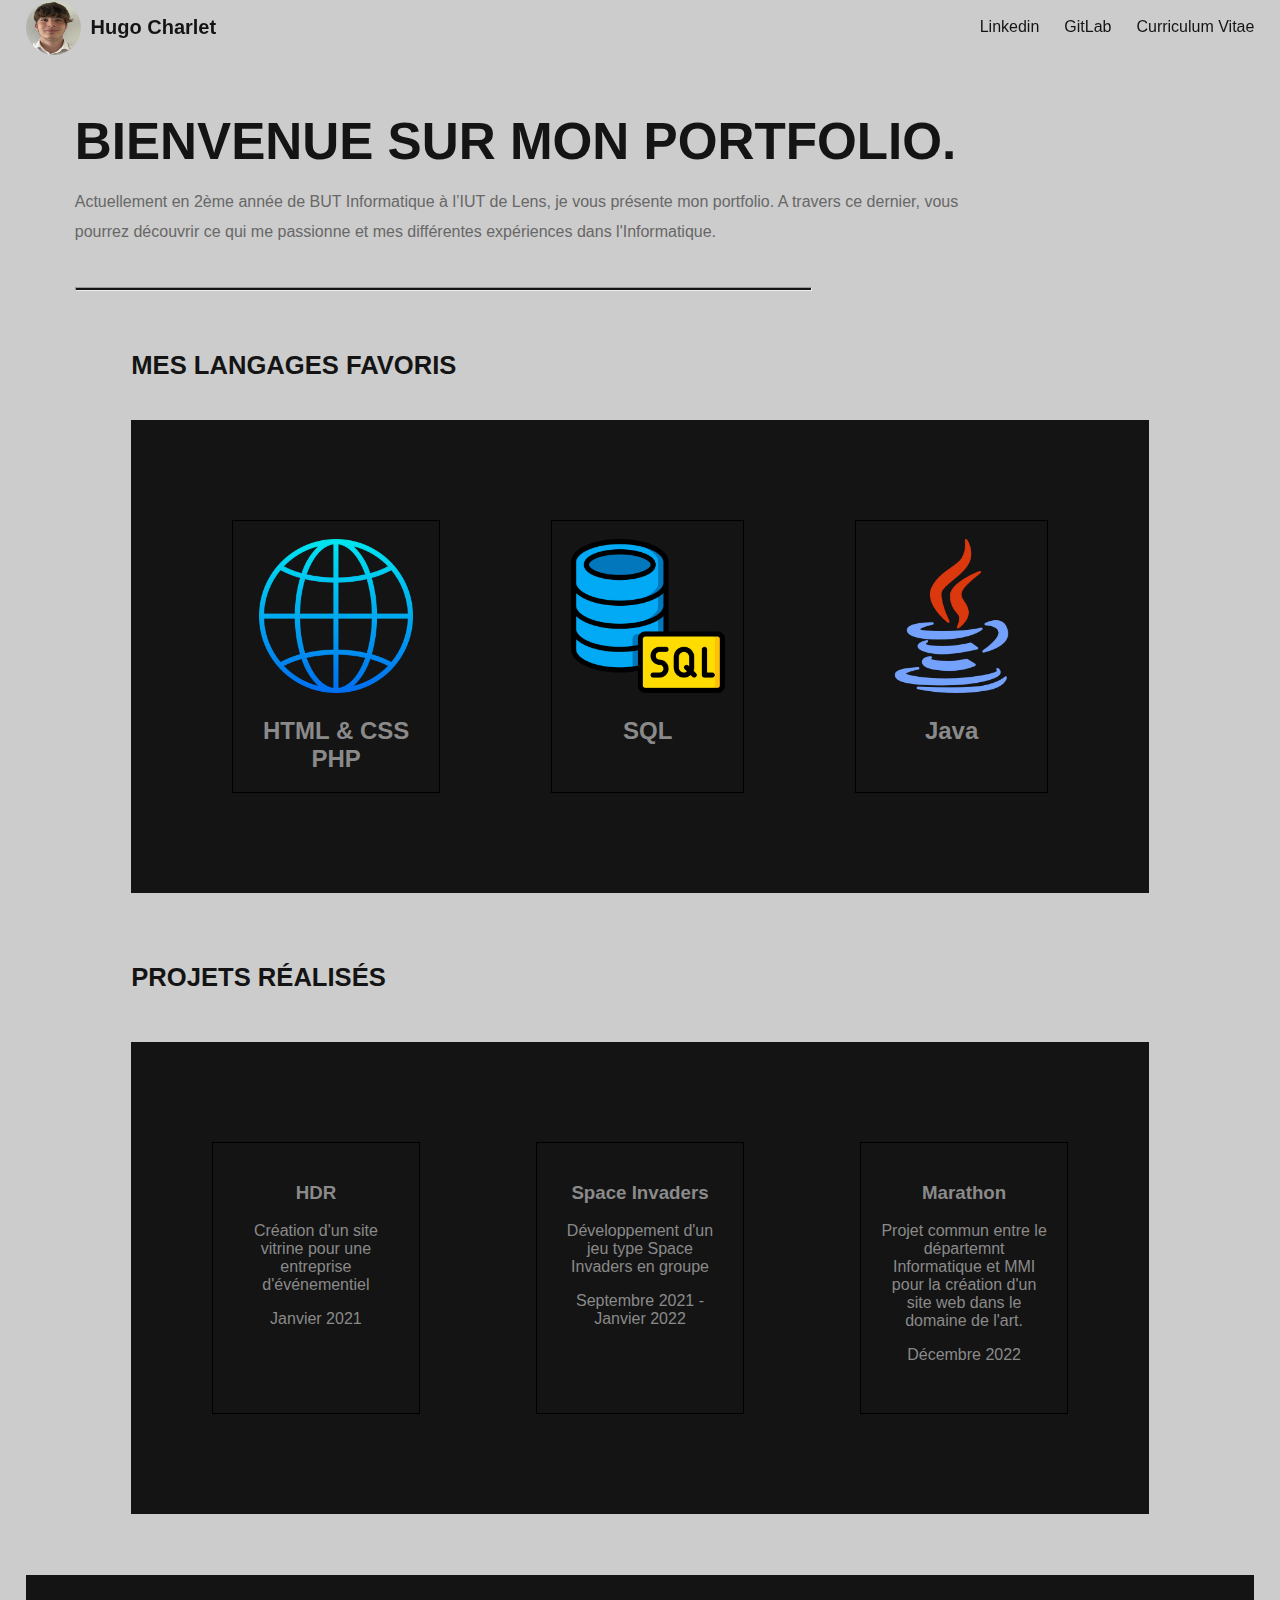
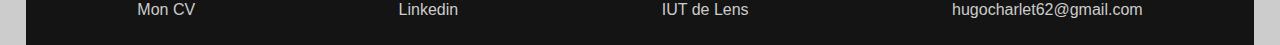
==== index.html @ 6fc4ab62 "portfolio v1" ====
<!DOCTYPE html>
<html lang="en">
<head>
    <meta charset="UTF-8">
    <meta http-equiv="X-UA-Compatible" content="IE=edge">
    <meta name="viewport" content="width=device-width, initial-scale=1.0">
    <title>Hugo Charlet</title>
    <link rel="stylesheet" href="style/style.css">
</head>
<body>
    <nav>
        <a href="index.html"><div class="profil">
            <img src="images/IMG_0731.jpg" alt="Photo de profil">
            <h1>Hugo Charlet</h1>
        </div></a>
        <ul>
            <a href="https://fr.linkedin.com/in/hugo-charlet-82499b236"><li>Linkedin</li></a>
            <a href="https://gitlab.univ-artois.fr/hugo_charlet"><li>GitLab</li></a>
            <a href="cv.html"><li>Curriculum Vitae</li></a>
        </ul>
    </nav>

    <section class="page-content">
        <header>
            <h1>Bienvenue sur mon portfolio.</h1>
            <p>Actuellement en 2ème année de BUT Informatique à l’IUT de Lens, je vous présente mon portfolio. A travers ce dernier, vous pourrez découvrir ce qui me passionne et mes différentes expériences dans l'Informatique.</p>
            
        </header>

        <hr>
        <h1>Mes langages favoris</h1>
        <div class="card">
            <div class="poster">
                <img src="images/web.png">
                <h2>HTML & CSS PHP</h2>
            </div>

            <div class="poster">
                <img src="images/base-de-donnees.png">
                <h2>SQL</h2>
            </div>

            <div class="poster">
                <img src="images/java.png">
                <h2>Java</h2>
            </div>
        </div>

        <h1>Projets réalisés</h1>
        <section class="projets-section">
                <div class="project">
                    <h3>HDR</h3>
                    <p class="description">Création d'un site vitrine pour une entreprise d'événementiel</p>
                    <p class="dates">Janvier 2021</p>
                </div>
                <div class="project">
                    <h3>Space Invaders</h3>
                    <p class="description">Développement d'un jeu type Space Invaders en groupe</p>
                    <p class="dates">Septembre 2021 - Janvier 2022 </p>
                </div>
                <div class="project">
                    <h3>Marathon</h3>
                    <p class="description">Projet commun entre le départemnt Informatique et MMI pour la création d'un site web dans le domaine de l'art.</p>
                    <p class="dates">Décembre 2022</p>
                </div>
        </section>

    </section>

    <footer>
        <div class="infos">
            <a href="cv.html"><p>Mon CV</p></a>
        </div>
        <div class="infos">
            <a href="https://fr.linkedin.com/in/hugo-charlet-82499b236"><p>Linkedin</p></a>
        </div>
        <div class="infos">
            <a href="http://www.iut-lens.univ-artois.fr/"><p>IUT de Lens</p></a>
        </div>
        <div class="infos">
            <p>hugocharlet62@gmail.com</p>
        </div>
    </footer>
    
</body>
</html>
---- style/style.css ----
html{
    font-family: Arial, Helvetica, sans-serif;
}
body {
    padding: 0 2%;
    margin: 0;
    background-color: #ccc;
}

nav {
    background-color: #ccc;
    display: flex;
    flex-wrap: wrap;
    justify-content: space-between;
    align-items: center;
    position: sticky;
    top: 0;
}

nav .profil {
    display: flex;
    align-items: center;
}

nav .profil img {
    width: 55px;
    height: 55px;
    border-radius: 50%;
}


nav .profil h1{
    margin-left: 10px;
    font-size: 20px;
    color: #141414;
}

nav ul{
    display: flex;
    list-style-type: none;
}

nav ul li{
    margin-left: 25px;
    cursor: pointer;
    border-bottom: 1px solid #ccc;
}

nav ul li:hover{
    border-bottom-color: #141414;
}

nav a {
    text-decoration: none;
    color: #141414;
}

.page-content:not(.card){
    margin: 4%;
}

.page-content header{
    margin-top: 5%;
    max-width: 80%;
}

.page-content header h1{
    margin: 0;
    text-transform: uppercase;
    font-size: 4vw;
    color: #141414;
}

.page-content header p{
    line-height: 30px;
    color: #676767;
}

.page-content h1{
    margin-left: 5%;
    margin-bottom: 40px;
    text-transform: uppercase;
    font-size: 2vw;
    color: #141414;
}

.page-content .presentation-image{
    margin-top: 5%;
}

.page-content .presentation-image img{
    max-width: 100%;
    height: 400px;
    width: 50%;
    padding: 0;
    height: auto;
    transition: filter 0.4s;
}

.page-content .presentation-image img:hover{
    filter: brightness(50%);
}

hr{
    margin-top: 40px;
    margin-bottom: 60px;
    margin-left: 0;
    height: 2px;
    width: 65%;
    background-color: #141414;
  }

.card{
    background-color: #141414;
    display: flex;
    padding-top: 100px;
    padding-bottom: 100px;
    margin-left: 5%;
    margin-right: 5%;
    text-align: center;
    padding-left: 4%;
    padding-right: 4%;
    margin-bottom: 70px;
}

.poster{
    padding-top: 2%;
    padding-left: 2%;
    padding-right: 2%;
    margin-left: 6%;
    margin-right: 6%;
    border: 1px solid black;
    color: rgb(138, 138, 138);
    transition: transform 0.2s;
}

.poster:hover{
    border: 1px solid #ccc;
    transform: scale(1.5);
    }

.poster img{
    height: 12vw;
    width: 12vw;
}


.projets-section{
    background-color: #141414;
    display: flex;
    margin-top: 50px;
    padding-top: 100px;
    padding-bottom: 100px;
    margin-left: 5%;
    margin-right: 5%;
    text-align: center;
    padding-left: 2%;
    padding-right: 2%;
}

.project{
    height: 250px;
    width: 200px;
    padding-top: 2%;
    padding-left: 2%;
    padding-right: 2%;
    margin-left: 6%;
    margin-right: 6%;
    border: 1px solid black;
    color: rgb(138, 138, 138);
    transition: transform 0.2s;
}

.project:hover{
    border: 1px solid #ccc;
    transform: scale(1.5);
}




footer{
    margin-top: 5%;
    display: flex;
    flex-wrap: wrap;
    justify-content: space-around;
    background-color: #141414;
    padding: 10px;
}
footer .infos a{
    text-decoration: none;
}

footer .infos p{
    cursor: pointer;
    color: #ccc;
}

footer .infos p:hover{
    cursor: pointer;
    color: white;
}
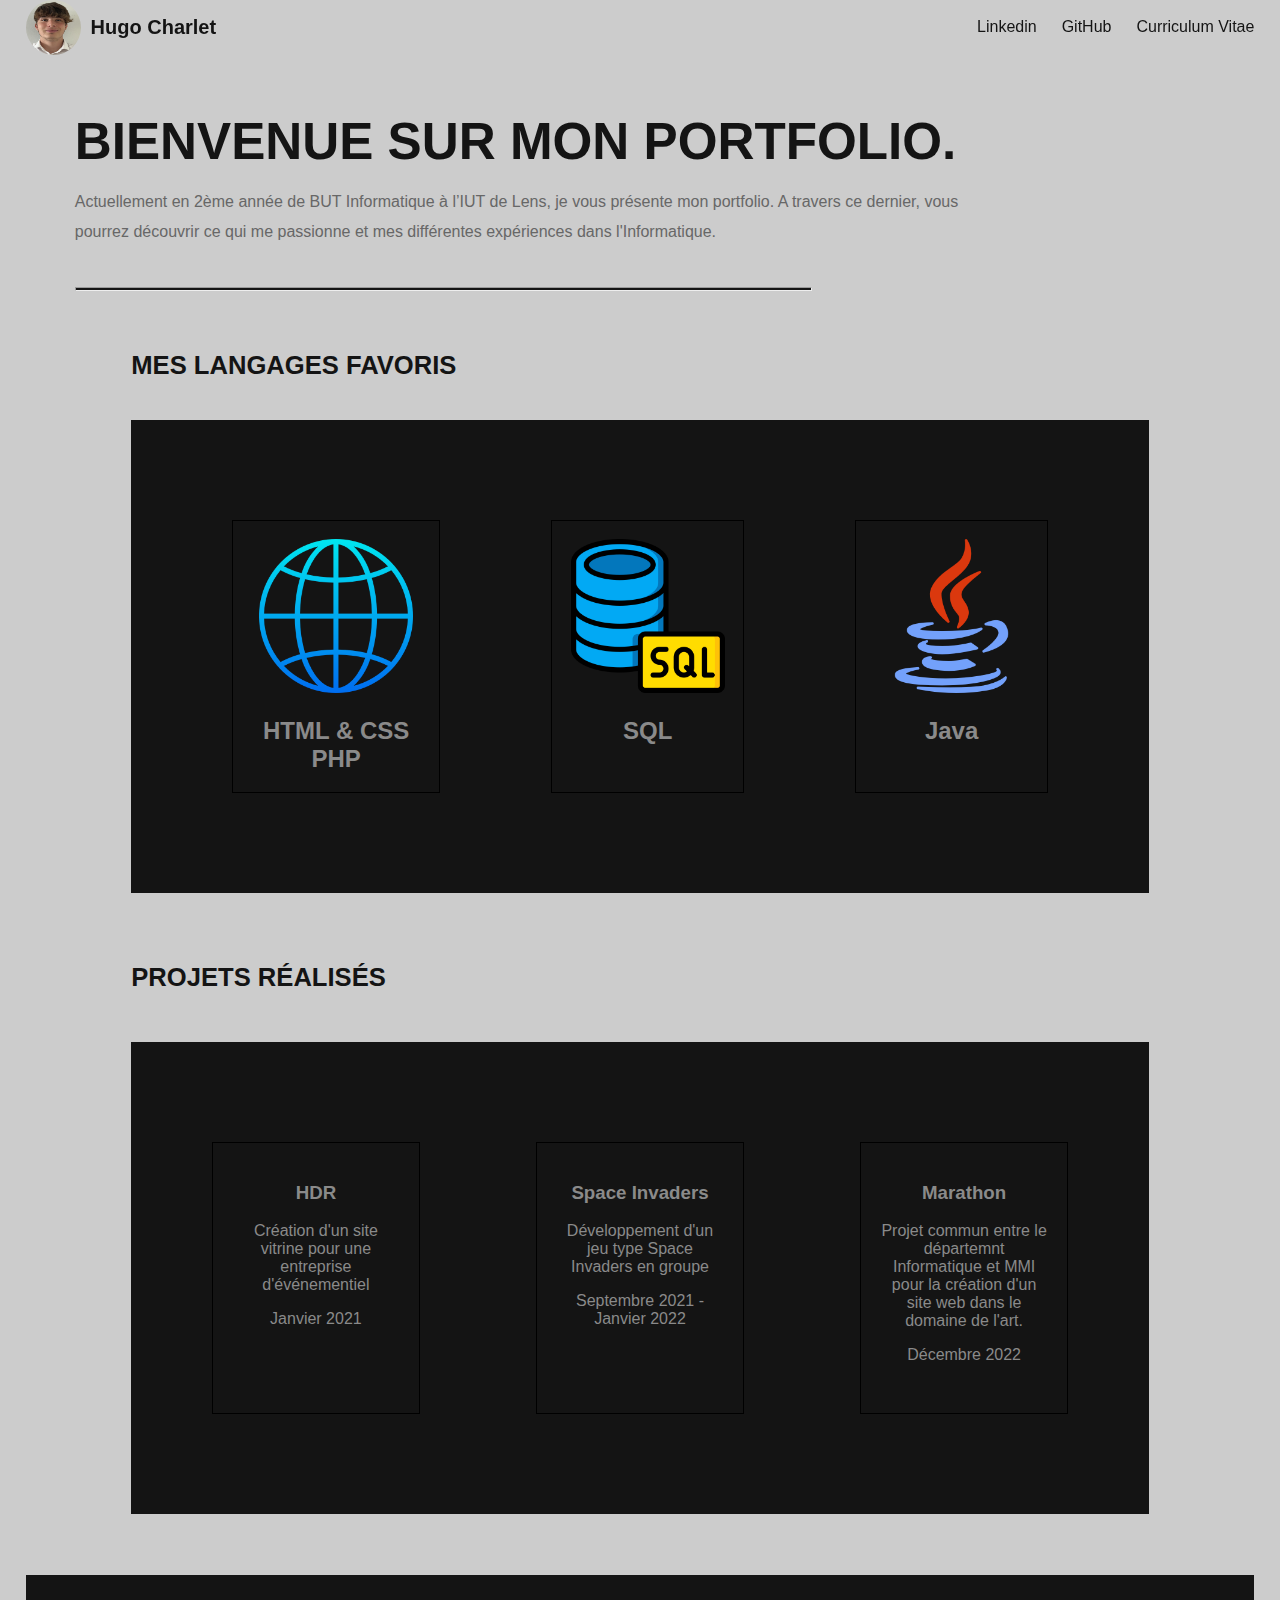
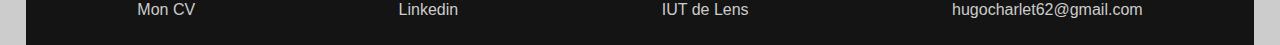
==== commit 5006c227: "portfolio v2" ====
--- a/index.html
+++ b/index.html
@@ -15,7 +15,7 @@
         </div></a>
         <ul>
             <a href="https://fr.linkedin.com/in/hugo-charlet-82499b236"><li>Linkedin</li></a>
-            <a href="https://gitlab.univ-artois.fr/hugo_charlet"><li>GitLab</li></a>
+            <a href="https://github.com/hugoo2"><li>GitHub</li></a>
             <a href="cv.html"><li>Curriculum Vitae</li></a>
         </ul>
     </nav>
@@ -83,4 +83,5 @@
     </footer>
     
 </body>
-</html>+</html>
+
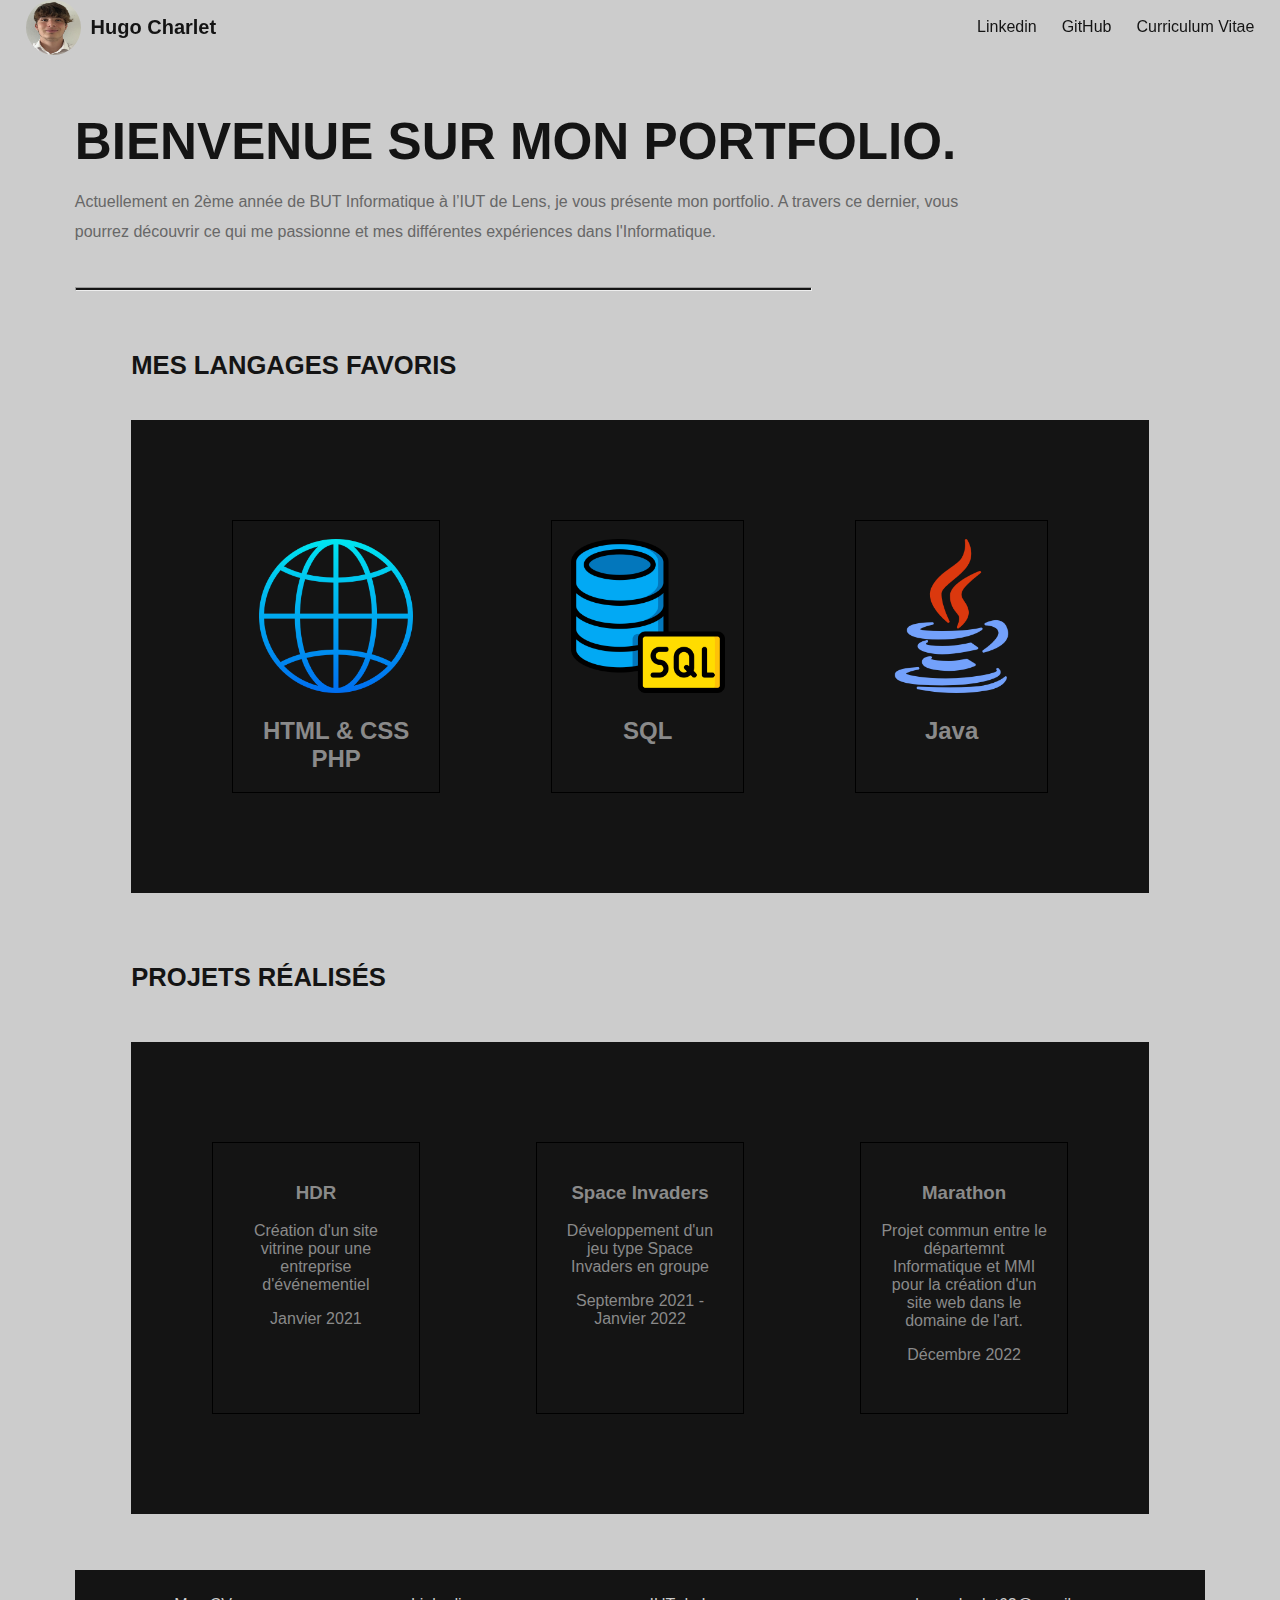
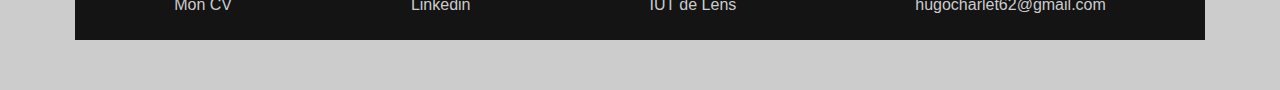
==== commit e358bdaa: "Test d'insertion du JS avec jquery" ====
--- a/index.html
+++ b/index.html
@@ -6,6 +6,8 @@
     <meta name="viewport" content="width=device-width, initial-scale=1.0">
     <title>Hugo Charlet</title>
     <link rel="stylesheet" href="style/style.css">
+    <script src="https://code.jquery.com/jquery-3.6.3.js"></script>
+    <script src="script/portfolio.js" async></script>
 </head>
 <body>
     <nav>
@@ -47,7 +49,7 @@
         </div>
 
         <h1>Projets réalisés</h1>
-        <section class="projets-section">
+        <section class="projets-section" class="afficher">
                 <div class="project">
                     <h3>HDR</h3>
                     <p class="description">Création d'un site vitrine pour une entreprise d'événementiel</p>
@@ -64,8 +66,6 @@
                     <p class="dates">Décembre 2022</p>
                 </div>
         </section>
-
-    </section>
 
     <footer>
         <div class="infos">
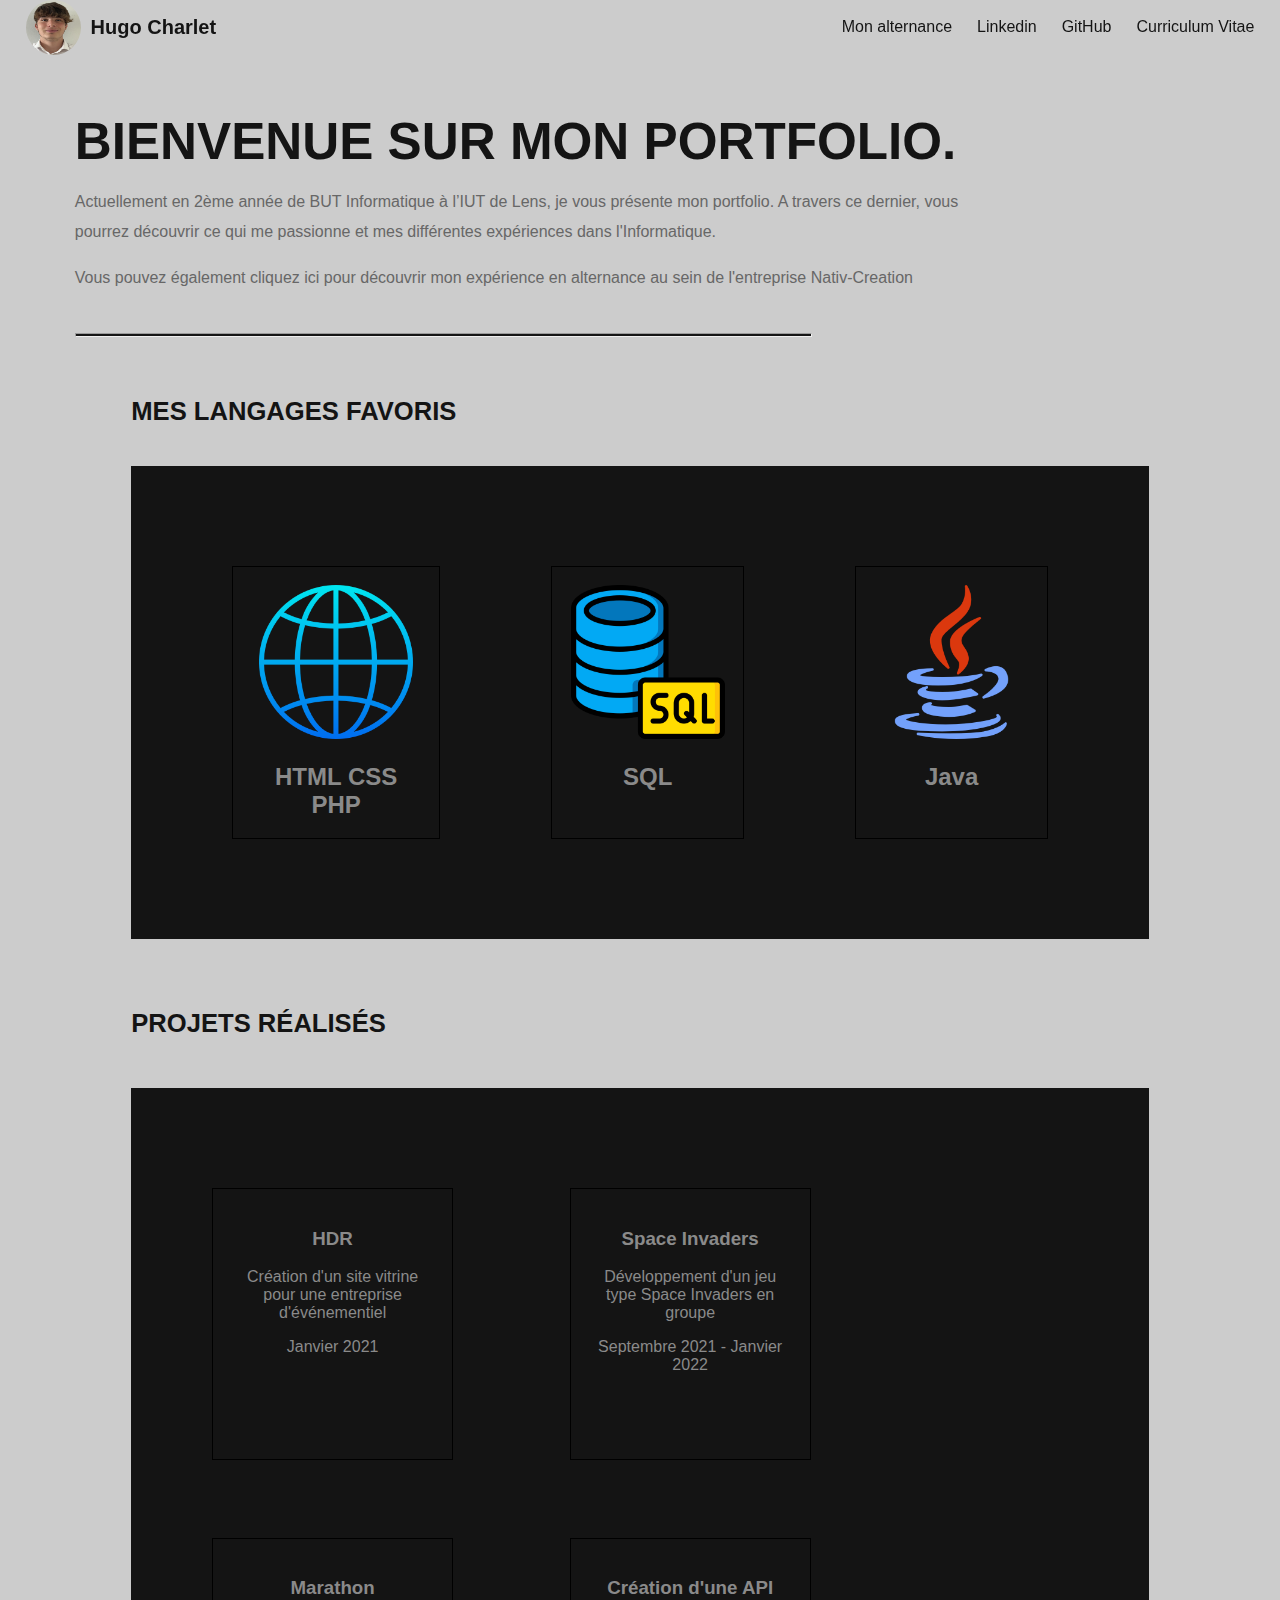
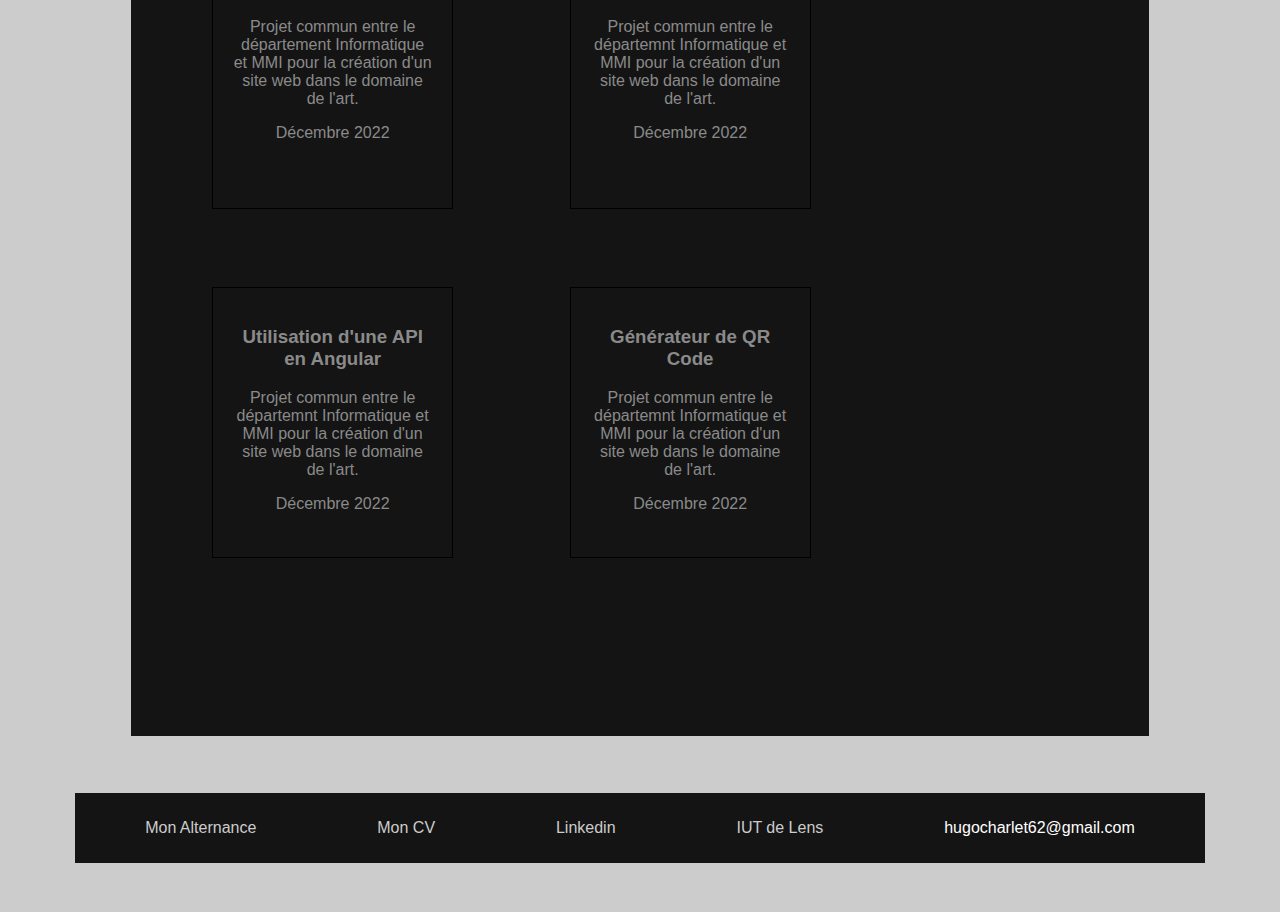
==== commit 4b1d720d: "Portfolio version 1.5" ====
--- a/index.html
+++ b/index.html
@@ -16,6 +16,7 @@
             <h1>Hugo Charlet</h1>
         </div></a>
         <ul>
+            <a href="alternance.html">Mon alternance</a>
             <a href="https://fr.linkedin.com/in/hugo-charlet-82499b236"><li>Linkedin</li></a>
             <a href="https://github.com/hugoo2"><li>GitHub</li></a>
             <a href="cv.html"><li>Curriculum Vitae</li></a>
@@ -26,6 +27,7 @@
         <header>
             <h1>Bienvenue sur mon portfolio.</h1>
             <p>Actuellement en 2ème année de BUT Informatique à l’IUT de Lens, je vous présente mon portfolio. A travers ce dernier, vous pourrez découvrir ce qui me passionne et mes différentes expériences dans l'Informatique.</p>
+            <p><a href="alternance.html">Vous pouvez également cliquez ici pour découvrir mon expérience en alternance au sein de l'entreprise Nativ-Creation</a></p>
             
         </header>
 
@@ -34,7 +36,7 @@
         <div class="card">
             <div class="poster">
                 <img src="images/web.png">
-                <h2>HTML & CSS PHP</h2>
+                <h2>HTML CSS PHP</h2>
             </div>
 
             <div class="poster">
@@ -49,7 +51,7 @@
         </div>
 
         <h1>Projets réalisés</h1>
-        <section class="projets-section" class="afficher">
+        <section class="projets-section">
                 <div class="project">
                     <h3>HDR</h3>
                     <p class="description">Création d'un site vitrine pour une entreprise d'événementiel</p>
@@ -62,12 +64,31 @@
                 </div>
                 <div class="project">
                     <h3>Marathon</h3>
+                    <p class="description">Projet commun entre le département Informatique et MMI pour la création d'un site web dans le domaine de l'art.</p>
+                    <p class="dates">Décembre 2022</p>
+                </div>
+                <div class="project">
+                    <h3>Création d'une API</h3>
+                    <p class="description">Projet commun entre le départemnt Informatique et MMI pour la création d'un site web dans le domaine de l'art.</p>
+                    <p class="dates">Décembre 2022</p>
+                </div>
+                <div class="project">
+                    <h3>Utilisation d'une API en Angular</h3>
+                    <p class="description">Projet commun entre le départemnt Informatique et MMI pour la création d'un site web dans le domaine de l'art.</p>
+                    <p class="dates">Décembre 2022</p>
+                </div>
+                <div class="project">
+                    <h3>Générateur de QR Code</h3>
                     <p class="description">Projet commun entre le départemnt Informatique et MMI pour la création d'un site web dans le domaine de l'art.</p>
                     <p class="dates">Décembre 2022</p>
                 </div>
         </section>
 
+
     <footer>
+        <div class="infos">
+            <a href="alternance.html"><p>Mon Alternance</p></a>
+        </div>
         <div class="infos">
             <a href="cv.html"><p>Mon CV</p></a>
         </div>
@@ -78,7 +99,7 @@
             <a href="http://www.iut-lens.univ-artois.fr/"><p>IUT de Lens</p></a>
         </div>
         <div class="infos">
-            <p>hugocharlet62@gmail.com</p>
+            <p><a href="mailto:hugocharlet62@gmail.com">hugocharlet62@gmail.com</a></p>
         </div>
     </footer>
     
--- a/style/style.css
+++ b/style/style.css
@@ -15,6 +15,7 @@
     align-items: center;
     position: sticky;
     top: 0;
+    z-index: 2;
 }
 
 nav .profil {
@@ -73,6 +74,10 @@
 
 .page-content header p{
     line-height: 30px;
+    color: #676767;
+}
+.page-content header p a{
+    text-decoration: none;
     color: #676767;
 }
 
@@ -148,6 +153,7 @@
 .projets-section{
     background-color: #141414;
     display: flex;
+    flex-wrap: wrap;
     margin-top: 50px;
     padding-top: 100px;
     padding-bottom: 100px;
@@ -166,6 +172,7 @@
     padding-right: 2%;
     margin-left: 6%;
     margin-right: 6%;
+    margin-bottom: 8%;
     border: 1px solid black;
     color: rgb(138, 138, 138);
     transition: transform 0.2s;
@@ -177,6 +184,39 @@
 }
 
 
+.competences-section{
+    background-color: #141414;
+    display: flex;
+    flex-wrap: wrap;
+    margin-top: 50px;
+    padding-top: 100px;
+    padding-bottom: 100px;
+    margin-left: 5%;
+    margin-right: 5%;
+    text-align: center;
+    padding-left: 2%;
+    padding-right: 2%;
+}
+
+
+.competence{
+    height: 320px;
+    width: 200px;
+    padding-top: 2%;
+    padding-left: 2%;
+    padding-right: 2%;
+    margin-left: 6%;
+    margin-right: 6%;
+    margin-bottom: 6%;
+    border: 1px solid black;
+    color: rgb(138, 138, 138);
+    transition: transform 0.2s;
+}
+
+.competence:hover{
+    border: 1px solid #ccc;
+    transform: scale(1.5);
+}
 
 
 footer{
@@ -189,6 +229,7 @@
 }
 footer .infos a{
     text-decoration: none;
+    color:white;
 }
 
 footer .infos p{
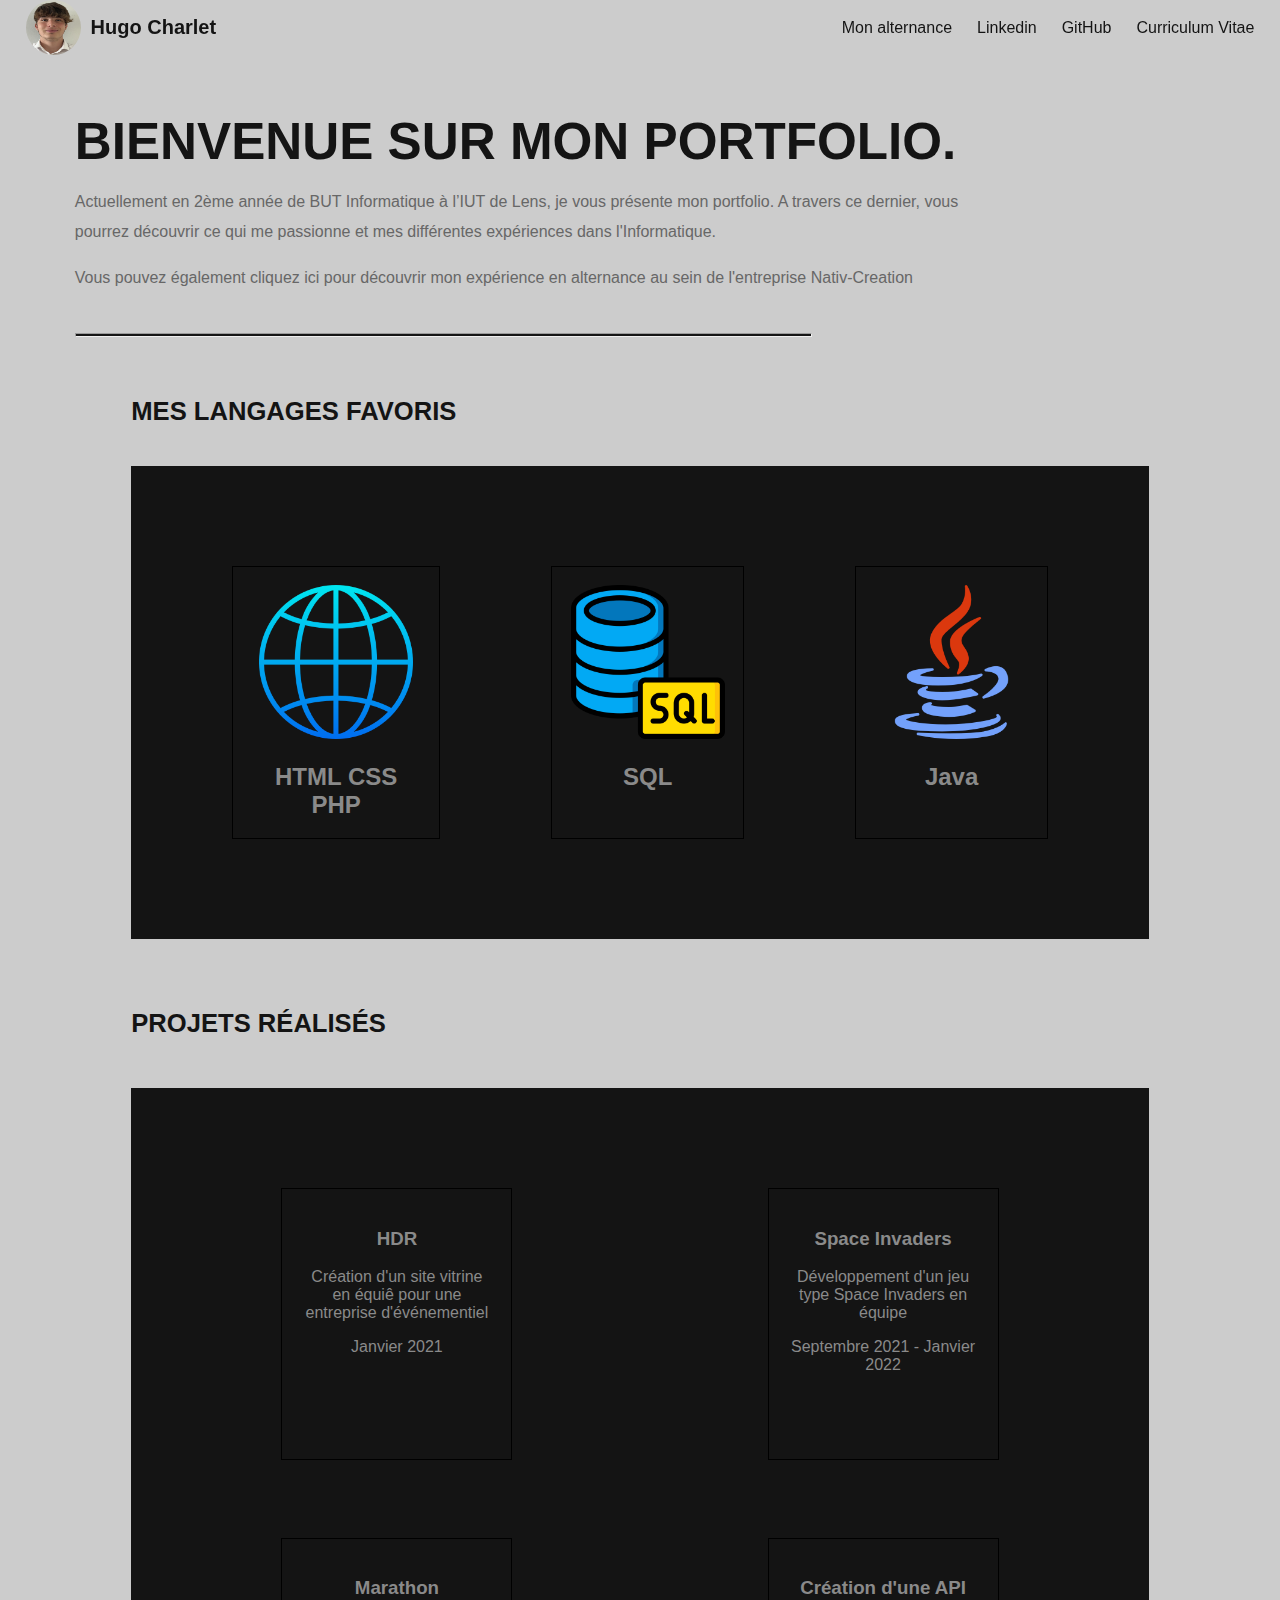
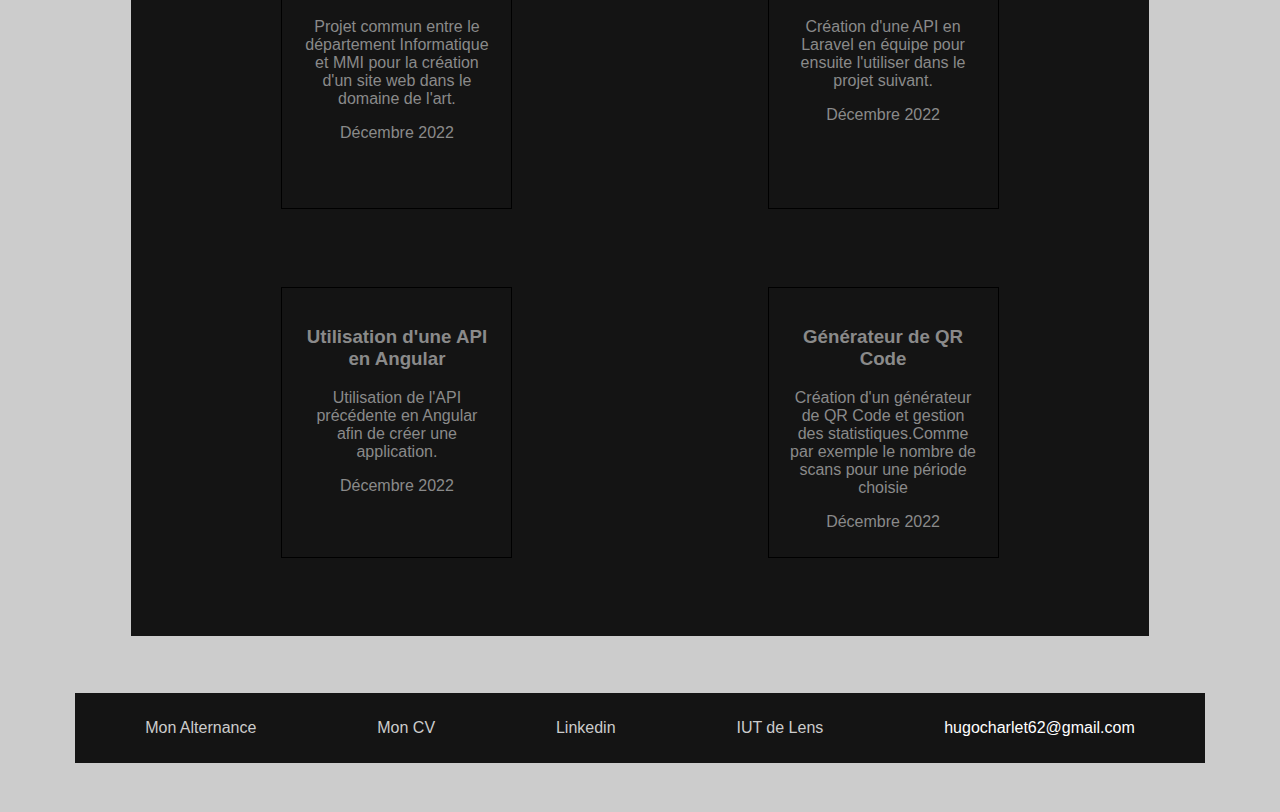
==== commit dcbea4b3: "Nouvelle amélioration du portfolio" ====
--- a/index.html
+++ b/index.html
@@ -16,7 +16,7 @@
             <h1>Hugo Charlet</h1>
         </div></a>
         <ul>
-            <a href="alternance.html">Mon alternance</a>
+            <a href="alternance.html"><li>Mon alternance</li></a>
             <a href="https://fr.linkedin.com/in/hugo-charlet-82499b236"><li>Linkedin</li></a>
             <a href="https://github.com/hugoo2"><li>GitHub</li></a>
             <a href="cv.html"><li>Curriculum Vitae</li></a>
@@ -27,7 +27,7 @@
         <header>
             <h1>Bienvenue sur mon portfolio.</h1>
             <p>Actuellement en 2ème année de BUT Informatique à l’IUT de Lens, je vous présente mon portfolio. A travers ce dernier, vous pourrez découvrir ce qui me passionne et mes différentes expériences dans l'Informatique.</p>
-            <p><a href="alternance.html">Vous pouvez également cliquez ici pour découvrir mon expérience en alternance au sein de l'entreprise Nativ-Creation</a></p>
+            <p><a href="alternance.html"><span id="phrase-nativ">Vous pouvez également cliquez ici pour découvrir mon expérience en alternance au sein de l'entreprise Nativ-Creation</span></a></p>
             
         </header>
 
@@ -54,12 +54,12 @@
         <section class="projets-section">
                 <div class="project">
                     <h3>HDR</h3>
-                    <p class="description">Création d'un site vitrine pour une entreprise d'événementiel</p>
+                    <p class="description">Création d'un site vitrine en équiê pour une entreprise d'événementiel</p>
                     <p class="dates">Janvier 2021</p>
                 </div>
                 <div class="project">
                     <h3>Space Invaders</h3>
-                    <p class="description">Développement d'un jeu type Space Invaders en groupe</p>
+                    <p class="description">Développement d'un jeu type Space Invaders en équipe</p>
                     <p class="dates">Septembre 2021 - Janvier 2022 </p>
                 </div>
                 <div class="project">
@@ -69,17 +69,17 @@
                 </div>
                 <div class="project">
                     <h3>Création d'une API</h3>
-                    <p class="description">Projet commun entre le départemnt Informatique et MMI pour la création d'un site web dans le domaine de l'art.</p>
+                    <p class="description">Création d'une API en Laravel en équipe pour ensuite l'utiliser dans le projet suivant.</p>
                     <p class="dates">Décembre 2022</p>
                 </div>
                 <div class="project">
                     <h3>Utilisation d'une API en Angular</h3>
-                    <p class="description">Projet commun entre le départemnt Informatique et MMI pour la création d'un site web dans le domaine de l'art.</p>
+                    <p class="description">Utilisation de l'API précédente en Angular afin de créer une application.</p>
                     <p class="dates">Décembre 2022</p>
                 </div>
                 <div class="project">
                     <h3>Générateur de QR Code</h3>
-                    <p class="description">Projet commun entre le départemnt Informatique et MMI pour la création d'un site web dans le domaine de l'art.</p>
+                    <p class="description">Création d'un générateur de QR Code et gestion des statistiques.Comme par exemple le nombre de scans pour une période choisie</p>
                     <p class="dates">Décembre 2022</p>
                 </div>
         </section>
--- a/style/style.css
+++ b/style/style.css
@@ -41,14 +41,26 @@
     list-style-type: none;
 }
 
-nav ul li{
+nav ul li {
+    position: relative;
     margin-left: 25px;
     cursor: pointer;
-    border-bottom: 1px solid #ccc;
-}
-
-nav ul li:hover{
-    border-bottom-color: #141414;
+}
+
+nav ul li::before {
+    content: '';
+    position: absolute;
+    bottom: -1px;
+    left: 0;
+    width: 0;
+    height: 1px;
+    background-color: #ccc;
+    transition: width 0.2s ease-in-out;
+}
+
+nav ul li:hover::before {
+    width: 100%;
+    background-color: #141414;
 }
 
 nav a {
@@ -154,9 +166,9 @@
     background-color: #141414;
     display: flex;
     flex-wrap: wrap;
+    justify-content: space-around;
     margin-top: 50px;
     padding-top: 100px;
-    padding-bottom: 100px;
     margin-left: 5%;
     margin-right: 5%;
     text-align: center;
@@ -166,7 +178,7 @@
 
 .project{
     height: 250px;
-    width: 200px;
+    width: 190px;
     padding-top: 2%;
     padding-left: 2%;
     padding-right: 2%;
@@ -183,6 +195,11 @@
     transform: scale(1.5);
 }
 
+.project:last-child:hover{
+    background-image: url('../images/qrcode.png') !important;
+    background-repeat: round;
+}
+
 
 .competences-section{
     background-color: #141414;
@@ -241,3 +258,7 @@
     cursor: pointer;
     color: white;
 }
+
+#phrase-nativ:hover{
+    color: #141414;
+}